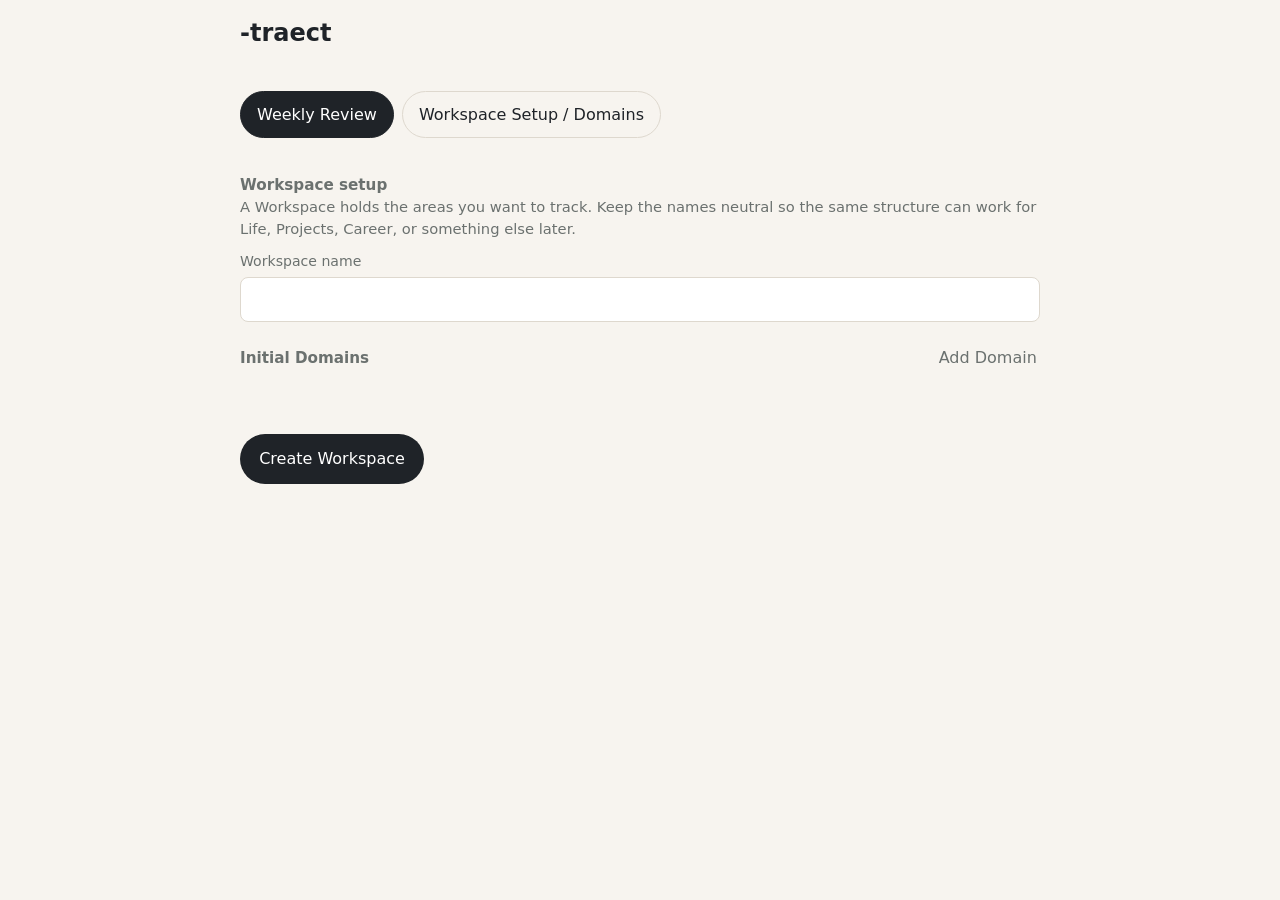
==== src/traect/web/templates/index.html @ 034d3cf3 "feat: add workspace setup" ====
<!doctype html>
<html lang="en">
  <head>
    <meta charset="utf-8">
    <meta name="viewport" content="width=device-width, initial-scale=1, viewport-fit=cover">
    <meta name="theme-color" content="#f7f4ef">
    <link rel="manifest" href="/manifest.webmanifest">
    <link rel="icon" href="/icon.svg" type="image/svg+xml">
    <title>-traect</title>
    <style>
      :root {
        color-scheme: light;
        --bg: #f7f4ef;
        --panel: #ffffff;
        --line: #ded8ce;
        --text: #1f2328;
        --muted: #6b716f;
        --focus: #0f5fff;
        --radius: 0.5rem;
      }
      * { box-sizing: border-box; }
      html, body {
        margin: 0;
        min-height: 100%;
        background: var(--bg);
        color: var(--text);
        font: 16px/1.45 system-ui, -apple-system, BlinkMacSystemFont, "Segoe UI", sans-serif;
      }
      body { padding: calc(env(safe-area-inset-top) + 1rem) 1rem calc(env(safe-area-inset-bottom) + 2rem); }
      .app { max-width: 50rem; margin: 0 auto; }
      header { display: flex; align-items: end; justify-content: space-between; gap: 1rem; margin-bottom: 1.25rem; }
      h1 { margin: 0; font-size: 1.5rem; font-weight: 650; }
      .meta { color: var(--muted); font-size: 0.95rem; }
      nav { display: flex; gap: 0.5rem; margin: 0 0 1rem; }
      button, select, textarea, input[type="text"] {
        font: inherit;
      }
      .tab {
        border: 1px solid var(--line);
        background: transparent;
        color: var(--text);
        border-radius: 999px;
        padding: 0.7rem 1rem;
        min-height: 2.75rem;
      }
      .tab[aria-selected="true"] { background: var(--text); color: white; border-color: var(--text); }
      main { display: grid; gap: 1.25rem; }
      section { display: grid; gap: 0.75rem; }
      .section-title { margin: 0; font-size: 0.95rem; font-weight: 600; color: var(--muted); }
      .domains { display: grid; gap: 0.75rem; }
      .domain { display: grid; gap: 0.75rem; padding: 0.9rem 0; border-top: 1px solid var(--line); }
      .domain:first-child { border-top: 0; padding-top: 0; }
      .domain-head { display: flex; align-items: baseline; justify-content: space-between; gap: 0.75rem; }
      .domain-name { font-weight: 600; font-size: 1rem; }
      .domain-grid { display: grid; gap: 0.6rem; grid-template-columns: repeat(2, minmax(0, 1fr)); }
      label { display: grid; gap: 0.35rem; font-size: 0.88rem; color: var(--muted); }
      select, textarea, input[type="text"] {
        width: 100%;
        border: 1px solid var(--line);
        border-radius: var(--radius);
        background: var(--panel);
        color: var(--text);
        padding: 0.72rem 0.8rem;
        min-height: 2.75rem;
      }
      select:focus, textarea:focus, input[type="text"]:focus, button:focus {
        outline: 2px solid var(--focus);
        outline-offset: 2px;
      }
      textarea { min-height: 3.5rem; resize: vertical; }
      .full { grid-column: 1 / -1; }
      .week-summary, .setup, .manage { display: grid; gap: 0.75rem; }
      .summary-grid, .setup-grid { display: grid; gap: 0.75rem; }
      .actions { display: flex; gap: 0.75rem; justify-content: end; padding-top: 0.25rem; }
      .actions-left { justify-content: start; }
      .primary {
        border: 0;
        border-radius: 999px;
        background: var(--text);
        color: white;
        padding: 0.85rem 1.2rem;
        min-height: 2.75rem;
      }
      .secondary {
        border: 1px solid var(--line);
        background: transparent;
        color: var(--text);
        border-radius: 999px;
        padding: 0.85rem 1.2rem;
        min-height: 2.75rem;
      }
      .ghost {
        border: 0;
        background: transparent;
        color: var(--muted);
        padding: 0.5rem 0.2rem;
        min-height: 2.25rem;
      }
      .status { min-height: 1.25rem; color: var(--muted); font-size: 0.95rem; }
      .error { color: #a62b2b; }
      .toolbar {
        display: flex;
        gap: 0.75rem;
        align-items: center;
        justify-content: space-between;
      }
      .hint { color: var(--muted); font-size: 0.92rem; margin: 0; }
      .domain-actions { display: flex; gap: 0.75rem; justify-content: end; }
      .split { display: grid; gap: 1rem; }
      .muted { color: var(--muted); }
      .hidden { display: none !important; }
      @media (max-width: 40rem) {
        header { align-items: start; flex-direction: column; }
        nav { overflow-x: auto; padding-bottom: 0.25rem; }
        .domain-grid { grid-template-columns: 1fr; }
        .actions, .domain-actions { justify-content: stretch; }
        .actions > *, .domain-actions > * { flex: 1; }
      }
    </style>
  </head>
  <body>
    <main class="app">
      <header>
        <div>
          <h1>-traect</h1>
          <div class="meta" id="headline"></div>
        </div>
        <div class="meta" id="save-state"></div>
      </header>

      <nav aria-label="Sections">
        <button class="tab" type="button" data-view="review" aria-selected="true">Weekly Review</button>
        <button class="tab" type="button" data-view="domains" aria-selected="false">Workspace Setup / Domains</button>
      </nav>

      <main>
        <section id="setup-view" class="setup">
          <div>
            <h2 class="section-title">Workspace setup</h2>
            <p class="hint">A Workspace holds the areas you want to track. Keep the names neutral so the same structure can work for Life, Projects, Career, or something else later.</p>
          </div>
          <form id="setup-form" class="split">
            <label>Workspace name
              <input name="workspace_name" type="text" autocomplete="off" required>
            </label>
            <div>
              <div class="toolbar">
                <h3 class="section-title">Initial Domains</h3>
                <button class="ghost" type="button" id="add-domain">Add Domain</button>
              </div>
              <div id="setup-domains" class="domains"></div>
            </div>
            <div class="status" id="setup-status"></div>
            <div class="actions actions-left">
              <button class="primary" type="submit">Create Workspace</button>
            </div>
          </form>
        </section>

        <section id="review-view" class="hidden">
          <div class="toolbar">
            <div>
              <h2 class="section-title">Weekly review</h2>
              <div class="meta" id="week-meta"></div>
            </div>
            <div class="meta" id="domain-count"></div>
          </div>

          <form id="review-form" class="split">
            <section>
              <div class="domains" id="review-domains"></div>
            </section>

            <section class="week-summary">
              <h3 class="section-title">Week</h3>
              <div class="summary-grid">
                <label>Focus
                  <select name="focus_domain_id"></select>
                </label>
                <label>Sacrificed
                  <select name="sacrificed_domain_id"></select>
                </label>
                <label>Reason<textarea name="sacrifice_reason"></textarea></label>
                <label>Notes<textarea name="notes"></textarea></label>
              </div>
            </section>

            <div class="actions">
              <button class="primary" type="submit">Save</button>
            </div>
            <div class="status" id="review-status"></div>
          </form>
        </section>

        <section id="manage-view" class="manage hidden">
          <div>
            <h2 class="section-title">Domains</h2>
            <p class="hint">Rename, reorder, archive, and restore domains here. Archived domains stay in historical weeks, but they do not enter new weekly reviews automatically.</p>
          </div>
          <form id="domain-form" class="split">
            <div class="toolbar">
              <h3 class="section-title">Active Domains</h3>
              <button class="ghost" type="button" id="add-active-domain">Add Domain</button>
            </div>
            <div id="manage-domains" class="domains"></div>
            <div class="actions actions-left">
              <button class="secondary" type="button" id="save-order">Save Order</button>
            </div>
            <div class="status" id="manage-status"></div>
          </form>

          <section>
            <h3 class="section-title">Archived</h3>
            <div id="archived-domains" class="domains"></div>
          </section>
        </section>
      </main>
    </main>
    <script>
      window.TRAECT_API_BASE = "";
    </script>
    <script src="/app.js" type="module"></script>
  </body>
</html>
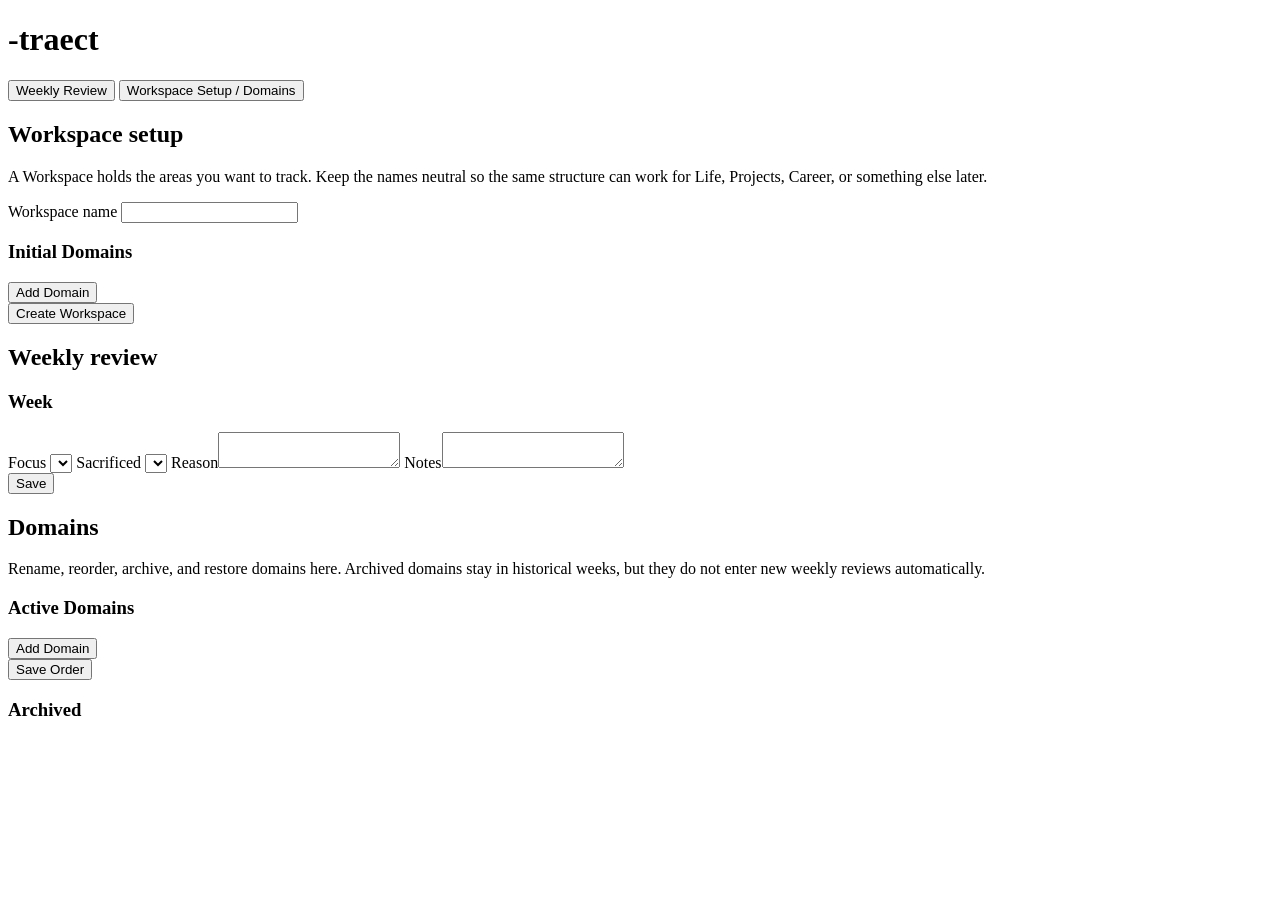
==== commit a50d7c53: "ui: establish dark theme" ====
--- a/src/traect/web/templates/index.html
+++ b/src/traect/web/templates/index.html
@@ -3,120 +3,14 @@
   <head>
     <meta charset="utf-8">
     <meta name="viewport" content="width=device-width, initial-scale=1, viewport-fit=cover">
-    <meta name="theme-color" content="#f7f4ef">
+    <meta name="theme-color" content="#1D1E20">
     <link rel="manifest" href="/manifest.webmanifest">
     <link rel="icon" href="/icon.svg" type="image/svg+xml">
     <title>-traect</title>
-    <style>
-      :root {
-        color-scheme: light;
-        --bg: #f7f4ef;
-        --panel: #ffffff;
-        --line: #ded8ce;
-        --text: #1f2328;
-        --muted: #6b716f;
-        --focus: #0f5fff;
-        --radius: 0.5rem;
-      }
-      * { box-sizing: border-box; }
-      html, body {
-        margin: 0;
-        min-height: 100%;
-        background: var(--bg);
-        color: var(--text);
-        font: 16px/1.45 system-ui, -apple-system, BlinkMacSystemFont, "Segoe UI", sans-serif;
-      }
-      body { padding: calc(env(safe-area-inset-top) + 1rem) 1rem calc(env(safe-area-inset-bottom) + 2rem); }
-      .app { max-width: 50rem; margin: 0 auto; }
-      header { display: flex; align-items: end; justify-content: space-between; gap: 1rem; margin-bottom: 1.25rem; }
-      h1 { margin: 0; font-size: 1.5rem; font-weight: 650; }
-      .meta { color: var(--muted); font-size: 0.95rem; }
-      nav { display: flex; gap: 0.5rem; margin: 0 0 1rem; }
-      button, select, textarea, input[type="text"] {
-        font: inherit;
-      }
-      .tab {
-        border: 1px solid var(--line);
-        background: transparent;
-        color: var(--text);
-        border-radius: 999px;
-        padding: 0.7rem 1rem;
-        min-height: 2.75rem;
-      }
-      .tab[aria-selected="true"] { background: var(--text); color: white; border-color: var(--text); }
-      main { display: grid; gap: 1.25rem; }
-      section { display: grid; gap: 0.75rem; }
-      .section-title { margin: 0; font-size: 0.95rem; font-weight: 600; color: var(--muted); }
-      .domains { display: grid; gap: 0.75rem; }
-      .domain { display: grid; gap: 0.75rem; padding: 0.9rem 0; border-top: 1px solid var(--line); }
-      .domain:first-child { border-top: 0; padding-top: 0; }
-      .domain-head { display: flex; align-items: baseline; justify-content: space-between; gap: 0.75rem; }
-      .domain-name { font-weight: 600; font-size: 1rem; }
-      .domain-grid { display: grid; gap: 0.6rem; grid-template-columns: repeat(2, minmax(0, 1fr)); }
-      label { display: grid; gap: 0.35rem; font-size: 0.88rem; color: var(--muted); }
-      select, textarea, input[type="text"] {
-        width: 100%;
-        border: 1px solid var(--line);
-        border-radius: var(--radius);
-        background: var(--panel);
-        color: var(--text);
-        padding: 0.72rem 0.8rem;
-        min-height: 2.75rem;
-      }
-      select:focus, textarea:focus, input[type="text"]:focus, button:focus {
-        outline: 2px solid var(--focus);
-        outline-offset: 2px;
-      }
-      textarea { min-height: 3.5rem; resize: vertical; }
-      .full { grid-column: 1 / -1; }
-      .week-summary, .setup, .manage { display: grid; gap: 0.75rem; }
-      .summary-grid, .setup-grid { display: grid; gap: 0.75rem; }
-      .actions { display: flex; gap: 0.75rem; justify-content: end; padding-top: 0.25rem; }
-      .actions-left { justify-content: start; }
-      .primary {
-        border: 0;
-        border-radius: 999px;
-        background: var(--text);
-        color: white;
-        padding: 0.85rem 1.2rem;
-        min-height: 2.75rem;
-      }
-      .secondary {
-        border: 1px solid var(--line);
-        background: transparent;
-        color: var(--text);
-        border-radius: 999px;
-        padding: 0.85rem 1.2rem;
-        min-height: 2.75rem;
-      }
-      .ghost {
-        border: 0;
-        background: transparent;
-        color: var(--muted);
-        padding: 0.5rem 0.2rem;
-        min-height: 2.25rem;
-      }
-      .status { min-height: 1.25rem; color: var(--muted); font-size: 0.95rem; }
-      .error { color: #a62b2b; }
-      .toolbar {
-        display: flex;
-        gap: 0.75rem;
-        align-items: center;
-        justify-content: space-between;
-      }
-      .hint { color: var(--muted); font-size: 0.92rem; margin: 0; }
-      .domain-actions { display: flex; gap: 0.75rem; justify-content: end; }
-      .split { display: grid; gap: 1rem; }
-      .muted { color: var(--muted); }
-      .hidden { display: none !important; }
-      @media (max-width: 40rem) {
-        header { align-items: start; flex-direction: column; }
-        nav { overflow-x: auto; padding-bottom: 0.25rem; }
-        .domain-grid { grid-template-columns: 1fr; }
-        .actions, .domain-actions { justify-content: stretch; }
-        .actions > *, .domain-actions > * { flex: 1; }
-      }
-    </style>
+    <link rel="stylesheet" href="/tokens.css">
+    <link rel="stylesheet" href="/typography.css">
+    <link rel="stylesheet" href="/layout.css">
+    <link rel="stylesheet" href="/components.css">
   </head>
   <body>
     <main class="app">
